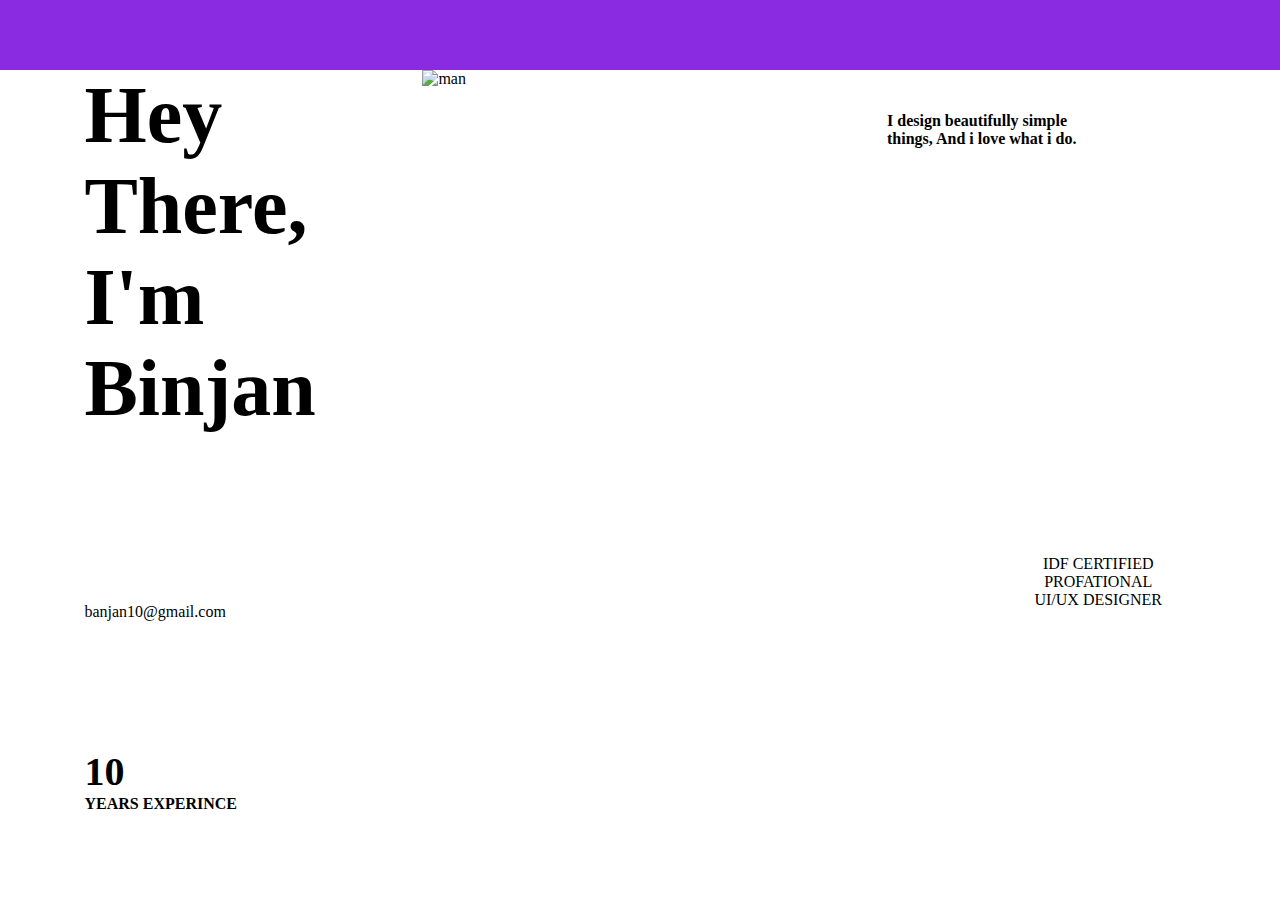
==== hackthon/index.html @ 1a51541c "Add files via upload" ====
<!DOCTYPE html>
<html lang="en">

<head>
    <meta charset="UTF-8">
    <meta name="viewport" content="width=device-width, initial-scale=1.0">
    <title>Document</title>
    <link rel="stylesheet" href="style.css">
    <link href="https://cdn.jsdelivr.net/npm/remixicon@4.2.0/fonts/remixicon.css" rel="stylesheet" />
</head>

<body>
    <section class="home">
        <div class="nav"></div>
        <div class="ui">
            <div class="heading">
                <h1 class="head1">Hey There, I'm Binjan</h1>
                <p class="email">banjan10@gmail.com</p>
                <h1 class="head2"><span class="ten">10</span> <br>YEARS EXPERINCE</h1>
            </div>
            <div class="image">
                <img src="https://media.istockphoto.com/id/1498992722/photo/portrait-of-smiling-entrepreneur-showing-thumbs-up-and-messaging-on-smartphone-on-yellow.jpg?s=2048x2048&w=is&k=20&c=OwH1an8n0bkpYJHfc8-nHp2OQTxfSqO2N0ogBqfWR3o="
                    alt="man" width="100%" height="100%" >
            </div>
            <div class="foot">
                <p class="para"> <strong>I design beautifully simple <br> things, And i love what i do.</strong></p>
                
                <P class="para2"> <i class="ri-tree-fill"></i><br>IDF CERTIFIED <br> PROFATIONAL <br> UI/UX DESIGNER</P>
            </div>
        </div>
    </section>
    <section class="about"></section>
</body>

</html>
---- hackthon/style.css ----
*{
   
    margin: 0;
    padding: 0;
}
html,body{
    height: 100%;
    width: 100%;
}
.home{
    
    height: 700px;
    width: 100%;
    display: flex;
    flex-direction: column;
}
.nav{
   background-color: blueviolet;
    width: 100%;
    height: 10%;


}
.ui{
  
    width: 100%;
    height: 90%;
    display: flex;
    flex-direction: row;
    
}
.heading{
  
    width: 33%;
    height: 100%;
}
.image{
   
    width: 33%;
    height: 100%;
}
.foot{
   
    width: 33%;
    height: 100%;
}
.head1{
   margin-left: 20%;
   font-size: 80px;

}
.email{
 
    margin-top: 40%;
    margin-left: 20%;
}
.head2{
    font-size: medium;
  margin-top: 30%;
  margin-left: 20%;
}
.ten{
    font-size: 40px;
}
.para{
    margin-top: 10%;
    margin-left: 10%;
    font-size: medium;
}
.para2{
   text-align: center;
   margin-top: 80%;
   margin-left: 20%;
}
.ri-tree-fill{
    font-size: 60px;
}
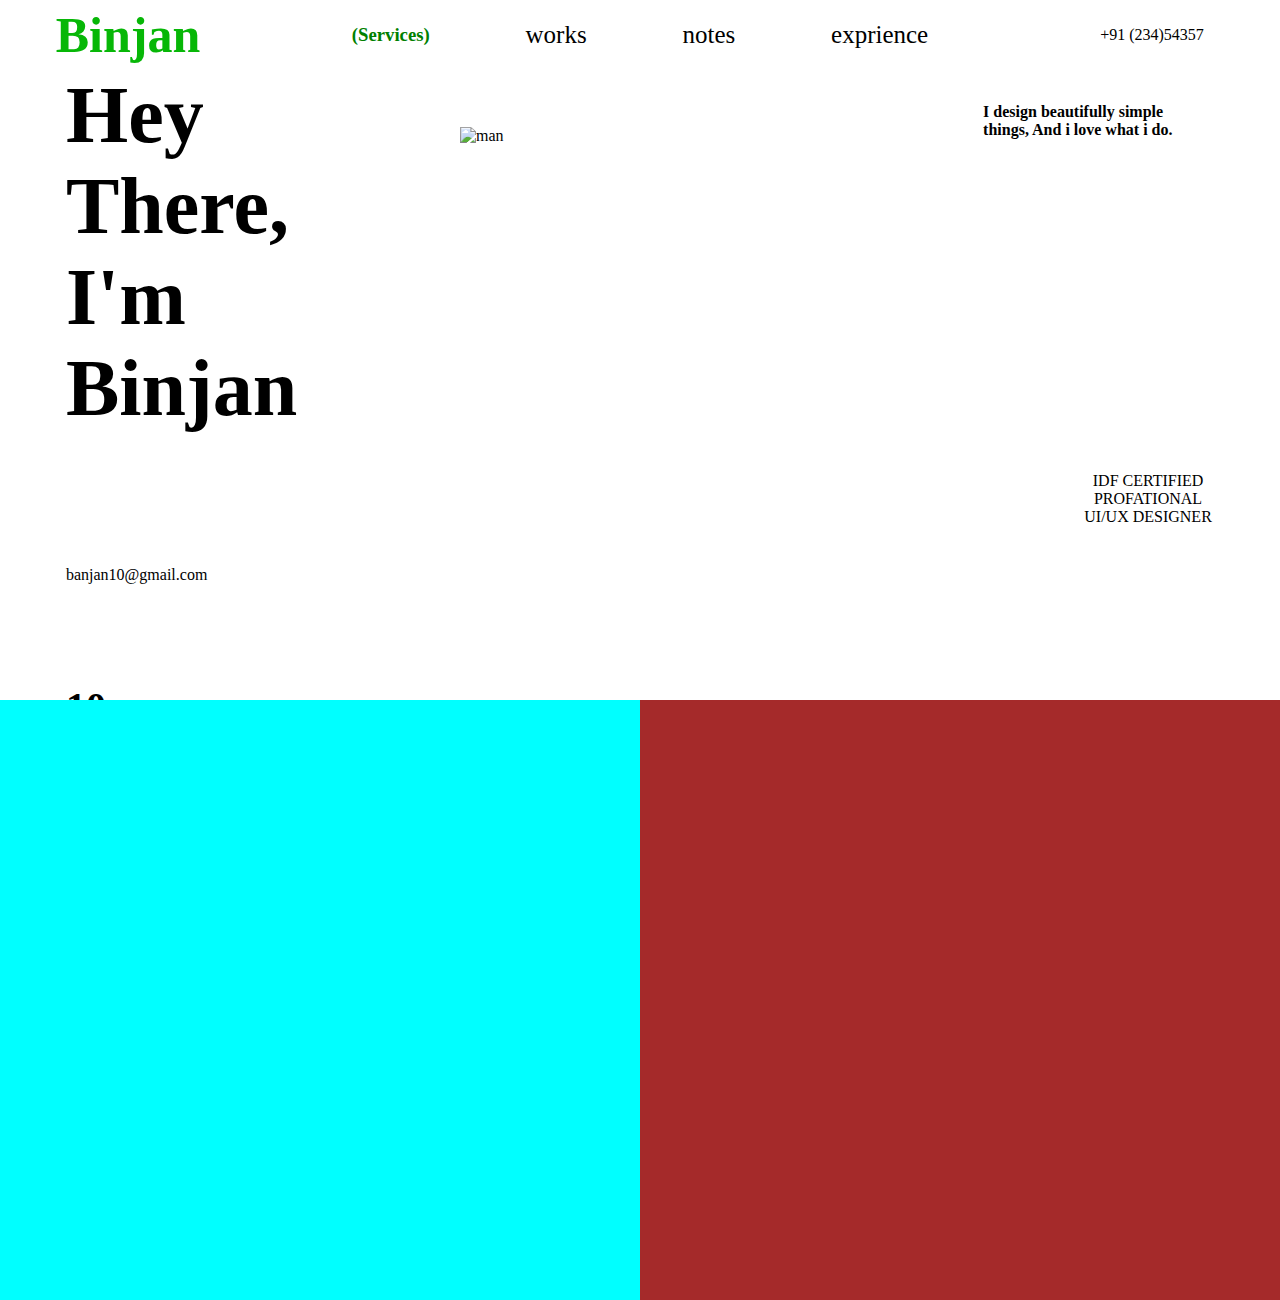
==== commit 7561cccd: "Add files via upload" ====
--- a/hackthon/index.html
+++ b/hackthon/index.html
@@ -11,7 +11,23 @@
 
 <body>
     <section class="home">
-        <div class="nav"></div>
+        <div class="nav">
+           
+                <div class="left">
+                    <h2>Binjan</h2>
+                </div>
+                <div class="center">
+             <h3>(Services)</h3>
+              <a href="#">works</a>
+              <a href="#">notes</a>
+              <a href="#"> exprience</a>
+                </div>
+              <div class="right">
+               <a href="#">+91 (234)54357</a>
+
+         </div>
+    
+        </div>
         <div class="ui">
             <div class="heading">
                 <h1 class="head1">Hey There, I'm Binjan</h1>
@@ -19,8 +35,8 @@
                 <h1 class="head2"><span class="ten">10</span> <br>YEARS EXPERINCE</h1>
             </div>
             <div class="image">
-                <img src="https://media.istockphoto.com/id/1498992722/photo/portrait-of-smiling-entrepreneur-showing-thumbs-up-and-messaging-on-smartphone-on-yellow.jpg?s=2048x2048&w=is&k=20&c=OwH1an8n0bkpYJHfc8-nHp2OQTxfSqO2N0ogBqfWR3o="
-                    alt="man" width="100%" height="100%" >
+                <img src="/handsome-young-businessman-portrait-removebg-preview.png"
+                    alt="man" >
             </div>
             <div class="foot">
                 <p class="para"> <strong>I design beautifully simple <br> things, And i love what i do.</strong></p>
@@ -29,7 +45,15 @@
             </div>
         </div>
     </section>
-    <section class="about"></section>
+  
 </body>
+<section class="help">
+    <div class="left1">
+        <div class="web"></div>
+        <div class="mobile"></div>
+        <div class="brand"></div>
+    </div>
+    <div class="right1"></div>
+</section>
 
 </html>--- a/hackthon/style.css
+++ b/hackthon/style.css
@@ -14,13 +14,60 @@
     display: flex;
     flex-direction: column;
 }
-.nav{
-   background-color: blueviolet;
-    width: 100%;
-    height: 10%;
+.nav
+{
+    height: 20%;
+    width:100%;;
+    display:flex;
+}
+.left
+{
+    height:100%;
+    width:20%;
+    display: flex;
+    align-items: center;
+    justify-content: center;
+}
+.left h2
+{
+    font-family: cursive;
+    font-size: 50px;
+    color:rgb(7, 183, 7) ;
+}
+.center
+{
+    height:100%;
+    width:60%;
+    display: flex;
+    align-items: center;
+    justify-content:space-evenly;
+}
+.center a{
+    font-size:25px;
+    text-decoration: none;
+    display:flex;
+    justify-content:space-evenly;
+    color: black;
+}
+.ceter,h3{
+    color:green;
+}
+.right
+{
+    height:100%;
+    width:20%;
+    display: flex;
+    align-items: center;
+    justify-content:space-evenly;
+}
+.right,a
+{
+    text-decoration: none;
+    color: black;
+}
 
 
-}
+
 .ui{
   
     width: 100%;
@@ -34,10 +81,22 @@
     width: 33%;
     height: 100%;
 }
-.image{
+.image {
    
     width: 33%;
     height: 100%;
+    background-image: url(/istockphoto-503374903-1024x1024.jpg);
+    border-radius: 50%;
+
+
+}
+.image, img{
+    height: 90%;
+    width: 60%;
+    display: flex;
+    justify-content: center;
+    align-items: end;
+    padding: 0.8vw;
 }
 .foot{
    
@@ -74,4 +133,22 @@
 }
 .ri-tree-fill{
     font-size: 60px;
-}+}
+.help{
+    background-color: chartreuse;
+    width: 100%;
+    height: 600px;
+    display: flex;
+    flex-direction: row;
+}
+.left1{
+    background-color: aqua;
+    height: 100;
+    width: 50%;
+}
+.right1{
+    background-color: brown;
+    height: 100%;
+    width: 50%;
+}
+.web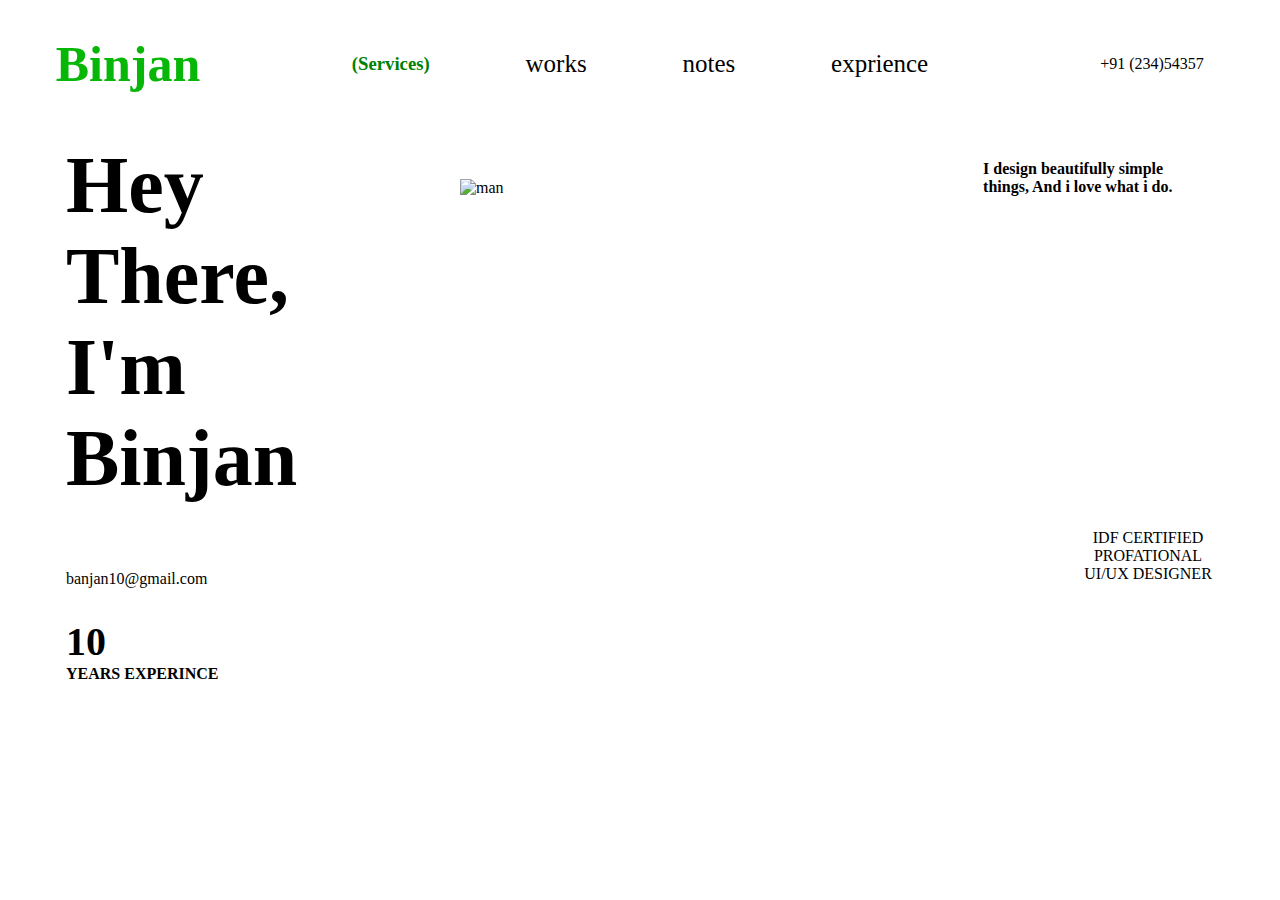
==== commit a4a40c79: "Add files via upload" ====
--- a/hackthon/index.html
+++ b/hackthon/index.html
@@ -7,6 +7,10 @@
     <title>Document</title>
     <link rel="stylesheet" href="style.css">
     <link href="https://cdn.jsdelivr.net/npm/remixicon@4.2.0/fonts/remixicon.css" rel="stylesheet" />
+    <link
+    href="https://cdn.jsdelivr.net/npm/remixicon@4.2.0/fonts/remixicon.css"
+    rel="stylesheet"
+/>
 </head>
 
 <body>
@@ -47,13 +51,6 @@
     </section>
   
 </body>
-<section class="help">
-    <div class="left1">
-        <div class="web"></div>
-        <div class="mobile"></div>
-        <div class="brand"></div>
-    </div>
-    <div class="right1"></div>
-</section>
+
 
 </html>--- a/hackthon/style.css
+++ b/hackthon/style.css
@@ -106,16 +106,17 @@
 .head1{
    margin-left: 20%;
    font-size: 80px;
+   padding-top: 1vw;
 
 }
 .email{
  
-    margin-top: 40%;
+    margin-top: 20%;
     margin-left: 20%;
 }
 .head2{
     font-size: medium;
-  margin-top: 30%;
+margin-top: 30px;
   margin-left: 20%;
 }
 .ten{
@@ -134,21 +135,3 @@
 .ri-tree-fill{
     font-size: 60px;
 }
-.help{
-    background-color: chartreuse;
-    width: 100%;
-    height: 600px;
-    display: flex;
-    flex-direction: row;
-}
-.left1{
-    background-color: aqua;
-    height: 100;
-    width: 50%;
-}
-.right1{
-    background-color: brown;
-    height: 100%;
-    width: 50%;
-}
-.web